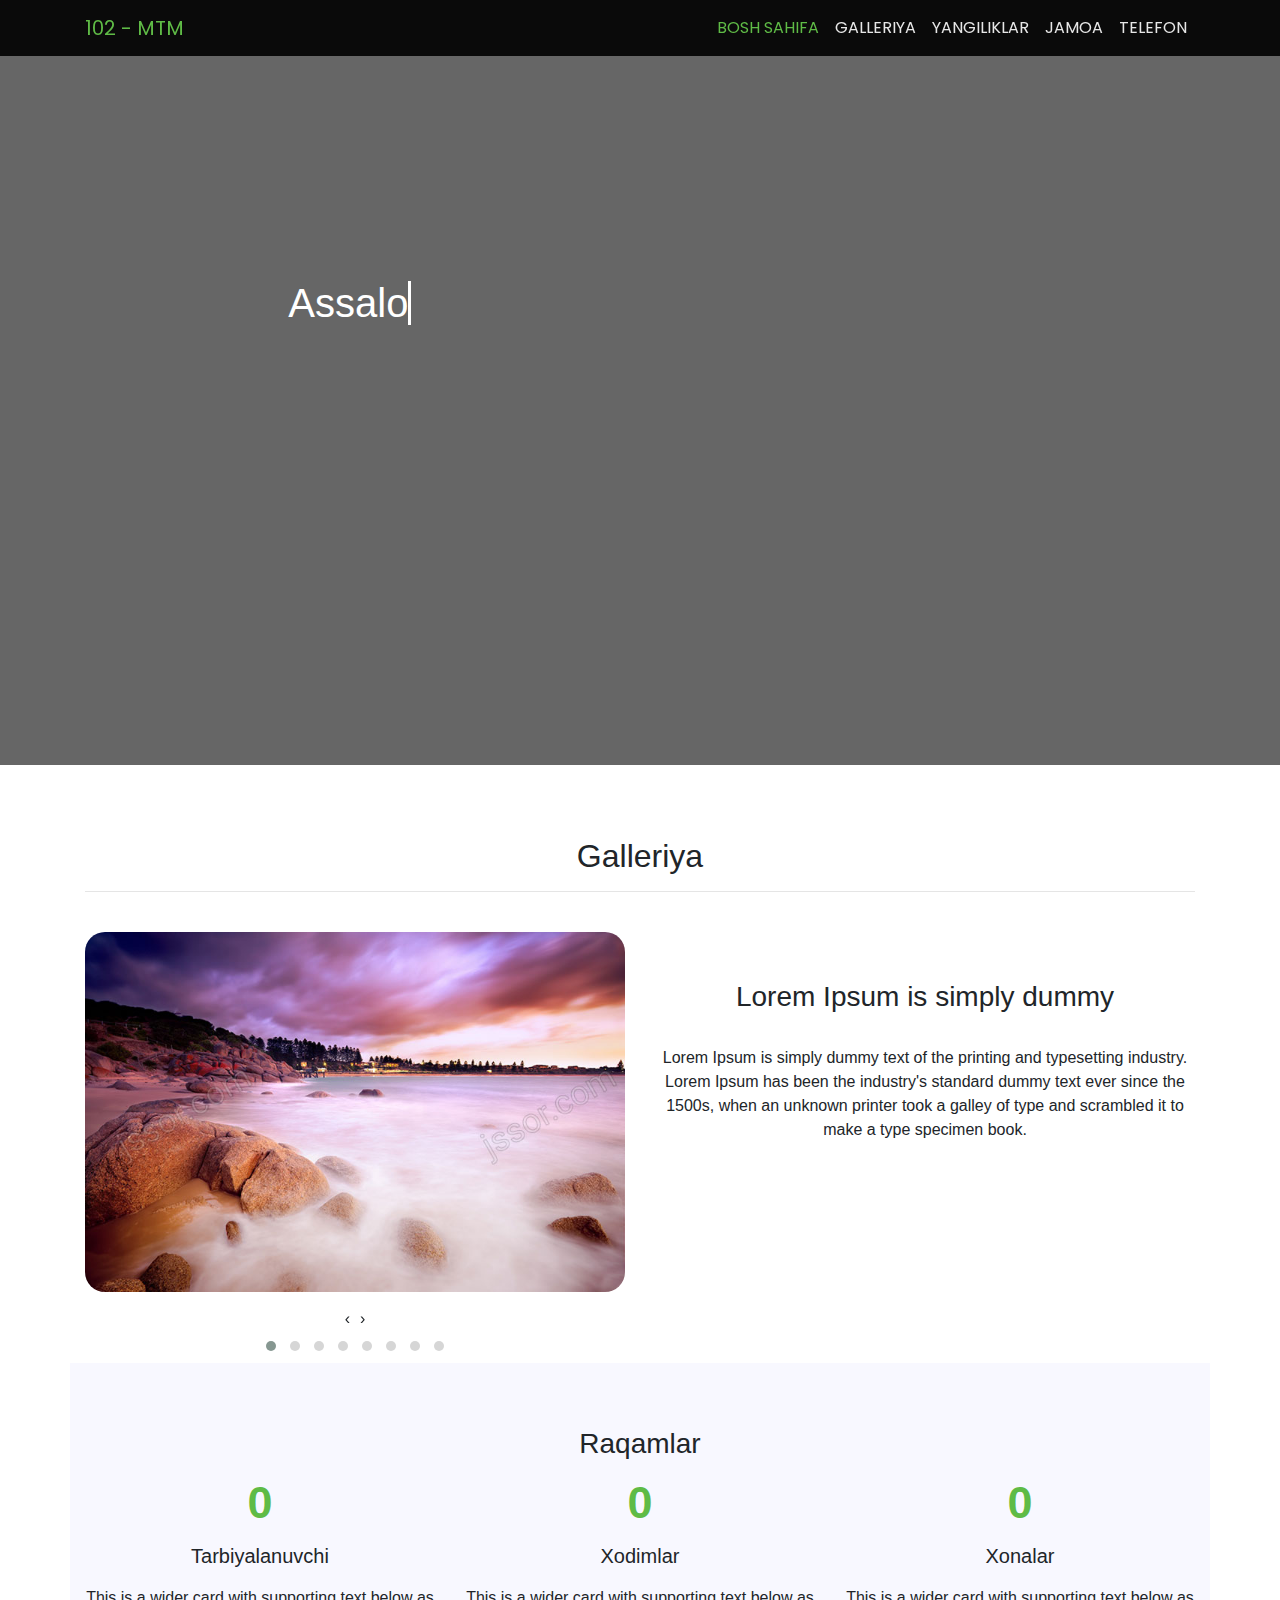
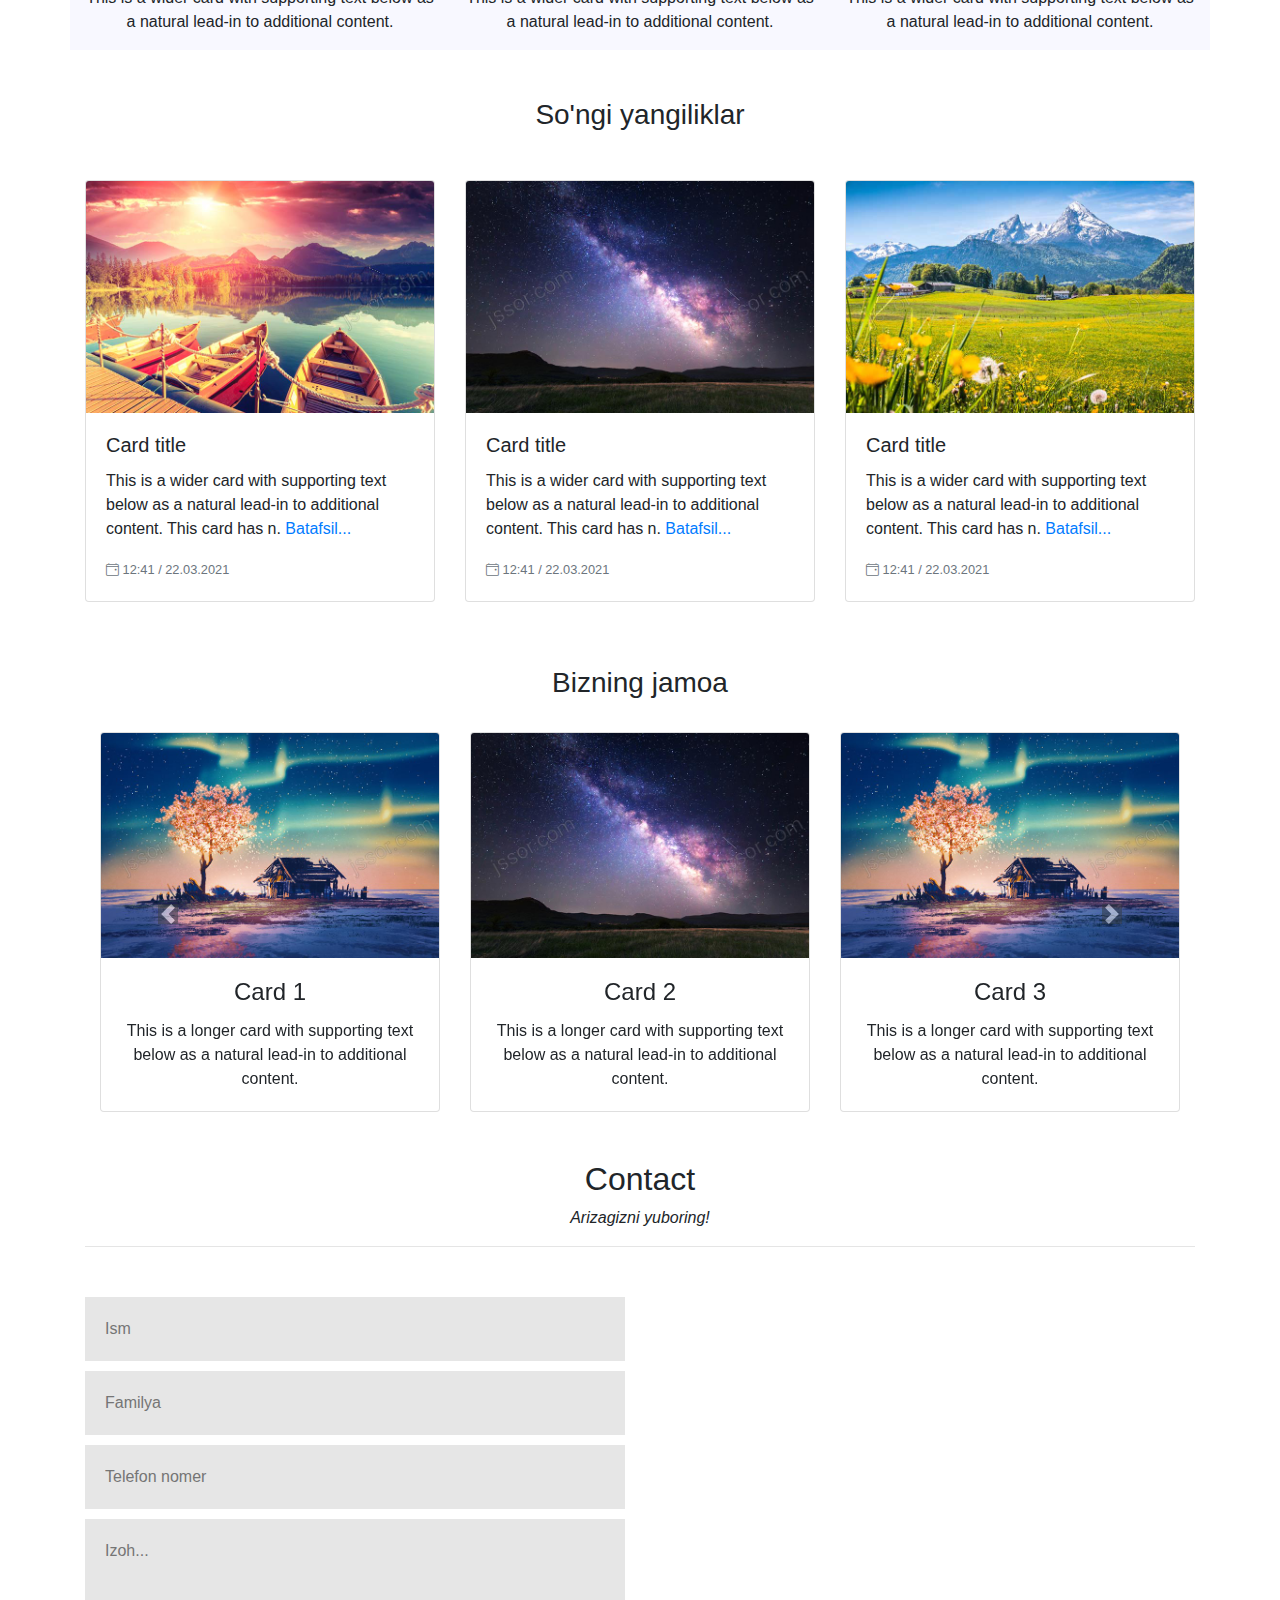
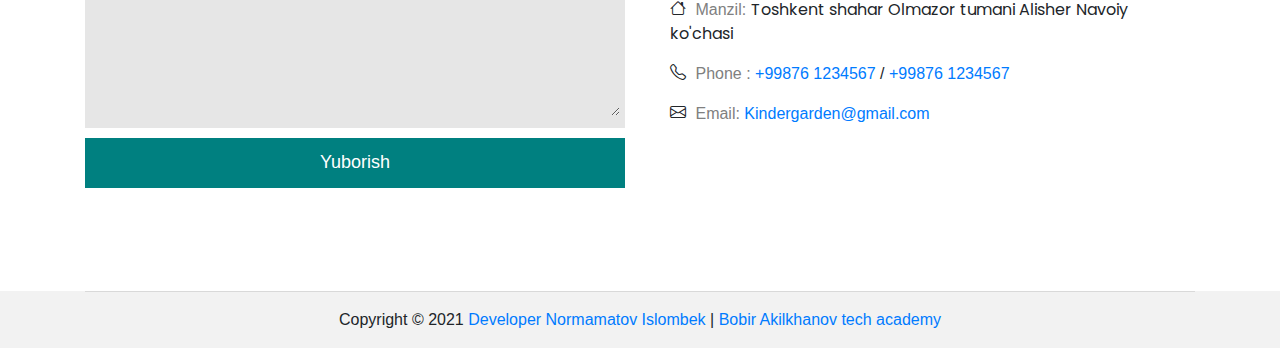
==== index.html @ 02dc330f "first commit" ====
<!DOCTYPE html>
<html>
    <head>
        <title>Kindergarden</title>
        <meta name="viewport" content="width=device-width, initial-scale=1">
        <link rel="stylesheet" href="CSS/app.css">
        <link rel="stylesheet" href="CSS/owl.carousel.min.css">
        <link rel="stylesheet" href="CSS/owl.theme.default.min.css">
        
            <link rel="stylesheet" href="CSS/bootstrap.min.css">
            <link rel="stylesheet" href="https://use.fontawesome.com/releases/v5.8.1/css/all.css" integrity="sha384-50oBUHEmvpQ+1lW4y57PTFmhCaXp0ML5d60M1M7uH2+nqUivzIebhndOJK28anvf" crossorigin="anonymous">
            <link rel="stylesheet" href="https://cdn.jsdelivr.net/npm/bootstrap-icons@1.3.0/font/bootstrap-icons.css">

    </head>
<body>
    <!-- navbar-->
<nav class="navbar navbar-expand-lg shadow-sm fixed-top">
        <div class="container">
            <a class="navbar-brand" href="#"><span style="color: rgb(95, 187, 70)">102 - MTM</span></a>
                <button class="navbar-toggler border-0" type="button" id="sidebar-toggler">

              <!-- menu -->
              <span class="menu">
                <svg viewBox="0 0 24 24" width="24" height="24" stroke="currentColor" stroke-width="2" fill="none" stroke-linecap="round" stroke-linejoin="round">
                  <line x1="3" y1="12" x2="21" y2="12"></line>
                  <line x1="3" y1="6" x2="21" y2="6"></line>
                  <line x1="3" y1="18" x2="21" y2="18"></line>
                </svg>
              </span>

              <!-- close -->
              <span class="close hidden">
                <svg viewBox="0 0 24 24" width="24" height="24" stroke="currentColor" stroke-width="2" fill="none" stroke-linecap="round" stroke-linejoin="round">
                  <line x1="18" y1="6" x2="6" y2="18"></line>
                  <line x1="6" y1="6" x2="18" y2="18"></line></svg>
              </span>

            </button>

            <div id="sidebar">
              <ul class="navbar-nav ml-lg-auto">
                  <li class="nav-item">
                      <a class="nav-link" href="#" id='ss'><span>205 - MTM</span></a>
                </li>
                <li class="nav-item active1">
                    <a class="nav-link" href="#"><span style="color: rgb(95, 187, 70)">BOSH SAHIFA</span> <span class="sr-only">(current)</span></a>
                </li>
                <li class="nav-item">
                   <a class="nav-link" href="menu/galleriya.html">GALLERIYA</a>
                </li>
                   <li class="nav-item">
                   <a class="nav-link" href="menu/news.html">YANGILIKLAR</a>
                </li>
                <li class="nav-item">
                   <a class="nav-link" href="menu/team.html">JAMOA</a>
                </li>
                <li class="nav-item">
                   <a class="nav-link" href="#contact">TELEFON</a>
                </li>
              </ul>
            </div>
    </div>
</nav>
    <div class="header">
  <div class="progress-container">
    <div class="progress-bar" id="progressBar"></div>
  </div>
</div>
<div class="content">
    <!--banner-->
<div class="banner">
        <div class="bannerbg">
            <div class="container">
                <div class="row">
                    <div class="offset-2 type">
                         <h1>
                            <p href="" class="typewrite" data-period="2000" data-type='[ "Assalomu Aleykum!", "112 - MTMga xush kelibsiz!", "Bizda siz istagan sharoitlar bor", "Hoziroq bizga ariza qoldiring!" ]'>
                            <span class="wrap"></span>
                            </p>
                        </h1>
                    </div>
                </div>
            </div>
       </div>
  </div>
        <!-- gallery-->
<div class="container mt-5">
    <div class="row">
         <div class="col-xl-12 col-md-12 col-lg-12 text-center mt-4 mb-4">
            <h2>Galleriya</h2>
             <hr>
        </div>
        <div class="col-xl-6 col-md-6 col-lg-6">
            <div class="owl-carousel owl-theme">
                <div class="item"><img class='nnn' src="img/018.jpg"></div>
                <div class="item"><img class='nnn' src="img/018.jpg"></div>
                <div class="item"><img class='nnn'  src="img/018.jpg"></div>
                <div class="item"><img class='nnn' src="img/018.jpg"></div>
                <div class="item"><img class='nnn' src="img/018.jpg"></div>
                <div class="item"><img class='nnn' src="img/018.jpg"></div>
                <div class="item"><img class='nnn'  src="img/018.jpg"></div>
                <div class="item"><img class='nnn' src="img/018.jpg"></div>
            </div>
        </div>
         <div class="col-xl-6 col-md-6 col-lg-6 text-center mt-5">
            <h3>Lorem Ipsum is simply dummy</h3>
             <br>
            <p>
                Lorem Ipsum is simply dummy text of the printing and typesetting industry. Lorem Ipsum has been the industry's standard dummy text ever since the 1500s, when an unknown printer took a galley of type and scrambled it to make a type specimen book.  </p>
        </div>
    </div>
</div>
    <!--skils-->
<div class="statistics container">
        <div class="row text-center">
            <div class='col-lg-12 mt-5 pt-3'>
                <h3>Raqamlar</h3>
            </div>
            <div class="statistics col-md-6 col-lg-4 col-xl-4 ">
                <div class="stat-number" data-n="200">
                  <span class="Single">0</span>
                </div> <h6>Tarbiyalanuvchi</h6>
                <p>This is a wider card with supporting text below as a natural lead-in to additional content.</p>
            </div>
            <div class="statistics col-md-6 col-lg-4 col-xl-4">
                   <div class="stat-number" data-n="60">0</div>
                <h6>Xodimlar</h6>
                <p>This is a wider card with supporting text below as a natural lead-in to additional content.</p>
            </div>
            <div class="statistics col-md-6 col-lg-4 col-xl-4">
                <div class="stat-number" data-n="10">0</div>
               <h6>Xonalar</h6>
                <p>This is a wider card with supporting text below as a natural lead-in to additional content.</p>
            </div>
        </div>
    </div>
    <!--news-->
    <div class="container">
        <div class="row mt-5">
            <div class="col-md-12 col-lg-12 col-xl-12">
                <div class="text-center mb-5">
                    <h3>So'ngi yangiliklar</h3>
                </div>
            </div> 
  </div>
          <div class="card-deck">
            <div class="card">
              <img src="img/004.jpg" class="card-img-top" alt="...">
                  <div class="card-body">
                    <h5 class="card-title">Card title</h5>
                    <p class="card-text">This is a wider card with supporting text below as a natural lead-in to additional content. This card has n. <a href="menu/news/news.html"> Batafsil...</a></p>
                    <p class="card-text"><small class="text-muted"><i class="bi bi-calendar4-event"> </i> 12:41 / 22.03.2021</small></p>
                </div>
            </div>
          <div class="card">
                <img src="img/008.jpg" class="card-img-top" alt="...">
                  <div class="card-body">
                    <h5 class="card-title">Card title</h5>
                    <p class="card-text">This is a wider card with supporting text below as a natural lead-in to additional content. This card has n. <a href="menu/news/news.html"> Batafsil...</a></p>
                    <p class="card-text"><small class="text-muted"><i class="bi bi-calendar4-event"> </i> 12:41 / 22.03.2021</small></p>
                </div>
          </div>
          <div class="card">
                <img src="img/006.jpg" class="card-img-top" alt="...">
                <div class="card-body">
                    <h5 class="card-title">Card title</h5>
                    <p class="card-text">This is a wider card with supporting text below as a natural lead-in to additional content. This card has n. <a href="menu/news/news.html"> Batafsil...</a></p>
                    <p class="card-text"><small class="text-muted"><i class="bi bi-calendar4-event"> </i> 12:41 / 22.03.2021</small></p>
                </div>
          </div>
      </div>
</div>
    
    <!--staff-->
<div class="container">
  <h3 class="text-center mt-5 mb-4 pt-3 pb-2">Bizning jamoa</h3>
  <div id="myCarousel" class="carousel slide text-center" data-ride="carousel">
    <div class="carousel-inner row w-100 mx-auto">
      <div class="carousel-item col-md-4 active">
        <div class="card">
          <img class="card-img-top img-fluid wer" src="img/010.jpg" alt="Card image cap">
          <div class="card-body">
            <h4 class="card-title">Card 1</h4>
            <p class="card-text">This is a longer card with supporting text below as a natural lead-in to additional content.</p>
          </div>
        </div>
      </div>
      <div class="carousel-item col-md-4">
        <div class="card">
          <img class="card-img-top img-fluid wer" src="img/008.jpg" alt="Card image cap">
          <div class="card-body">
            <h4 class="card-title">Card 2</h4>
            <p class="card-text">This is a longer card with supporting text below as a natural lead-in to additional content.</p>
          </div>
        </div>
      </div>
      <div class="carousel-item col-md-4">
        <div class="card">
          <img class="card-img-top img-fluid wer" src="img/010.jpg" alt="Card image cap">
          <div class="card-body">
            <h4 class="card-title">Card 3</h4>
            <p class="card-text">This is a longer card with supporting text below as a natural lead-in to additional content. </p>
          </div>
        </div>
      </div>
      <div class="carousel-item col-md-4">
        <div class="card">
          <img class="card-img-top img-fluid wer" src="img/008.jpg" alt="Card image cap">
          <div class="card-body">
            <h4 class="card-title">Card 4</h4>
            <p class="card-text">This is a longer card with supporting text below as a natural lead-in to additional content.</p>
          </div>
        </div>
      </div>
      <div class="carousel-item col-md-4">
        <div class="card">
          <img class="card-img-top img-fluid wer" src="img/006.jpg" alt="Card image cap">
          <div class="card-body">
            <h4 class="card-title">Card 5</h4>
            <p class="card-text">This is a longer card with supporting text below as a natural lead-in to additional content.</p>
          </div>
        </div>
      </div>
      <div class="carousel-item col-md-4">
        <div class="card">
          <img class="card-img-top img-fluid wer" src="img/018.jpg" alt="Card image cap">
          <div class="card-body">
            <h4 class="card-title">Card 6</h4>
            <p class="card-text">This is a longer card with supporting text below as a natural lead-in to additional content.</p>
          </div>
        </div>
      </div>
      <div class="carousel-item col-md-4">
        <div class="card">
          <img class="card-img-top img-fluid wer" src="img/004.jpg" alt="Card image cap">
          <div class="card-body">
            <h4 class="card-title">Card 7</h4>
            <p class="card-text">This is a longer card with supporting text below as a natural lead-in to additional content. </p>
          </div>
        </div>
      </div>
    </div>
    <p class="carousel-control-prev" href="#myCarousel" role="button" data-slide="prev">
      <span class="carousel-control-prev-icon bg-dark" aria-hidden="true"></span>
      <span class="sr-only">Previous</span>
    </p>
    <p class="carousel-control-next" href="#myCarousel" role="button" data-slide="next">
      <span class="carousel-control-next-icon bg-dark" aria-hidden="true"></span>
      <span class="sr-only">Next</span>
    </p>
     <p id="contact"></p>
  </div>
</div>
    <!--contact-->
    <div class="container mt-5">
        <div class="row">
            <div class="col-md-12 col-lg-12 col-xl-12 mb-4 text-center">
                <h2>Contact</h2>
                <i>Arizagizni yuboring!</i>
                <hr>
            </div>
            <div class="col-md-12 col-lg-12 col-xl-6">
                <form>
                    <div class="form-grou">
                        <input class="form-contro" type="text" placeholder="Ism">
                    </div>
                    <div class="form-grou">
                        <input class="form-contro" type="text" placeholder="Familya">
                    </div>
                    <div class="form-grou">
                        <input class="form-contro" type="number" placeholder="Telefon nomer">
                    </div>
                    <div class="form-grou">
                        <textarea class="form-contro" placeholder="Izoh..."></textarea>
                    </div>
                </form>
                <button class="btnf" type="submit"><span class="btnsize">Yuborish</span></button>
            </div>
            
            <div class="col-md-12 col-lg-12 col-xl-6 mt-2">
				<div class="col-md-12 col-lg-12 col-xl-12">
				<iframe width="100%" height="280" style="border:0" loading="lazy" allowfullscreen src="https://www.google.com/maps/embed?pb=!1m18!1m12!1m3!1d2995.0082359419284!2d69.2041284913705!3d41.35217471128878!2m3!1f0!2f0!3f0!3m2!1i1024!2i768!4f13.1!3m3!1m2!1s0x38ae8d4a0dce8309%3A0x43e0a115d4b09d1a!2sBobir%20Akilkhanov%20Tech%20Academy!5e0!3m2!1sru!2s!4v1604408096451!5m2!1sru!2s">
                </iframe>
                <div class="mt-3">
				    <p><i class="bi bi-house"></i>
                        <span class="collig">Manzil:</span> <span class='manz'>Toshkent shahar Olmazor tumani Alisher Navoiy ko'chasi</span></p>
                    <p><i class="bi bi-telephone"></i>
                        <span class="collig">Phone :</span> <a href="tel:+998761234567">+99876 1234567</a> / <a href="tel:+998761234567">+99876 1234567</a></p>
                    <p><i class="bi bi-envelope"></i>
                        <span class="collig">Email: </span><a href="mailto:Kindergarden@gmail.com">Kindergarden@gmail.com</a></p>
                </div>
				</div>
            </div>
        </div>
    </div>
    
    <!--footer-->
<div class="footer">
    <div class="container mt-5">
        <hr>
        <div class="row text-center">
            <div class="col-md-12">
                <p>Copyright &copy; 2021 <a href="https://t.me/islombekNv">Developer Normamatov Islombek</a> | <a href="https://www.ba.uz">Bobir Akilkhanov tech academy</a></p>
            </div>
        </div>
    </div>
</div>
</div>
<script src="JS/jquery.js"></script>
    <script src="JS/owl.carousel.min.js"></script>    
    <script src="JS/bootstrap.min.js"></script>
        <script src="JS/main.js"></script>
  <script>
window.replainSettings = { id: '607561dc-8083-4cf1-bade-cb20876c6ff7' };
(function(u){var s=document.createElement('script');s.type='text/javascript';s.async=true;s.src=u;
var x=document.getElementsByTagName('script')[0];x.parentNode.insertBefore(s,x);
})('https://widget.replain.cc/dist/client.js');
</script>
    </body>
</html> 
<!--https://codepen.io/hitensharma/pen/dybryGE-->
---- CSS/app.css ----
@import url('https://fonts.googleapis.com/css2?family=Poppins:wght@500&display=swap');

body {
    overflow-x: hidden;
}

/*navbar*/
.header {
  position: fixed;
  top: 55px;
  width: 100%;
  z-index: 1;
}

.progress-bar {
  background-color: red;
  height: 3px;
  width: 0%;
}

.progress-container {
  height: 10px;
  width: 100%;
}

.hidden , #ss{
  display: none;
}

svg {
    color: white;
}

.navbar-brand {
    font-size: 20px;
}

nav {
    background-color: rgb(0, 0, 0, 0.9);
}

@media screen and (max-width:991px){
 
  #sidebar{
    width: 60%;
    height: 100%;
    position: fixed;
    top: 0;
    left: 0;
    background-color: rgb(0, 0, 0, 0.9);
    font-size: 1.1rem;
    padding: 2rem 3rem;
    
  
    box-shadow: 0 .125rem .25rem rgba(0,0,0,.075);
 
    transform: translateX(-100%);
    transition: transform 0.5s ease-out;
  }
    .nav-item {
        padding-top: 10px;
    }
  
  #sidebar.active{
    transform: translateX(0);
  }
    #ss {
        position: relative;
        bottom: 25px;
        display: inline;
        font-size: 20px;
        font-weight: 600;
    }
}

nav a {
    font-family: 'Poppins', sans-serif;
    color: rgb(255, 255, 255, 0.9);
    font-size: 16px;
}

nav a:hover {
    color: aqua;
}

.sidebar ul active1 nav-link{
    color: rgb(95, 187, 70) !important;
}

/*banner*/
.banner {
    background-image:  url('https://lydbogormen.dk/wp-content/uploads/2018/12/lydb%C3%B8ger-til-b%C3%B8rn-1500x600.jpg');
    width:100%;
    height: 85vh;
    background-size: cover;
    background-repeat: no-repeat;
    background-position: bottom;
    position: relative;
}

.bannerbg {
    position: absolute;
    background-color: rgb(0, 0, 0, 0.6);
    width: 100%;
    height: 100%;
}


.type {
    position: absolute;
    top: 30vh;
    padding: 9px 5px 9px 5px;
    font-size: 250px;

}

.typewrite {
    color: white;
}

.BTN {
    position: absolute;
    top: 70vh;
    background-color: rgb(36, 27, 27, 0.8);
    margin: auto;
    padding: 9px 5px 9px 5px;
    border-radius: 40px;
    margin-left: 12px;
}

.bi-chevron-compact-down {
    color: rgb(255, 255, 255, 0.8);
}

/*gallery*/
.next {
    background-color: darkviolet;
    padding: 5px;
    color: aliceblue;
}
.nnn {
    border-radius: 20px;
}

/*skils*/
.statistics {
    background-color: ghostwhite;
}

.stat-number {
  font-size: 45px;
  font-weight: bold;
  margin-bottom: 0;
  padding-bottom: 8px;
  color: rgb(95, 187, 70);
}

.statistics h6 {
  font-size: 20px;
  font-weight: 400;
  margin-bottom: 10px;;
  padding-bottom: 8px;
/*  color: rgb(95, 187, 70);*/
}

/*staff*/
@media (min-width: 768px) {
  /* show 3 items */
  .carousel-inner .active,
  .carousel-inner .active + .carousel-item,
  .carousel-inner .active + .carousel-item + .carousel-item {
    display: block;
  }

  .carousel-inner .carousel-item.active:not(.carousel-item-right):not(.carousel-item-left),
  .carousel-inner .carousel-item.active:not(.carousel-item-right):not(.carousel-item-left) + .carousel-item,
  .carousel-inner .carousel-item.active:not(.carousel-item-right):not(.carousel-item-left) + .carousel-item + .carousel-item {
    transition: none;
  }

  .carousel-inner .carousel-item-next,
  .carousel-inner .carousel-item-prev {
    position: relative;
    transform: translate3d(0, 0, 0);
  }

  .carousel-inner .active.carousel-item + .carousel-item + .carousel-item + .carousel-item {
    position: absolute;
    top: 0;
    right: -33.3333%;
    z-index: -1;
    display: block;
    visibility: visible;
  }

  /* left or forward direction */
  .active.carousel-item-left + .carousel-item-next.carousel-item-left,
  .carousel-item-next.carousel-item-left + .carousel-item,
  .carousel-item-next.carousel-item-left + .carousel-item + .carousel-item,
  .carousel-item-next.carousel-item-left + .carousel-item + .carousel-item + .carousel-item {
    position: relative;
    transform: translate3d(-100%, 0, 0);
    visibility: visible;
  }

  /* farthest right hidden item must be abso position for animations */
  .carousel-inner .carousel-item-prev.carousel-item-right {
    position: absolute;
    top: 0;
    left: 0;
    z-index: -1;
    display: block;
    visibility: visible;
  }

  /* right or prev direction */
  .active.carousel-item-right + .carousel-item-prev.carousel-item-right,
  .carousel-item-prev.carousel-item-right + .carousel-item,
  .carousel-item-prev.carousel-item-right + .carousel-item + .carousel-item,
  .carousel-item-prev.carousel-item-right + .carousel-item + .carousel-item + .carousel-item {
    position: relative;
    transform: translate3d(100%, 0, 0);
    visibility: visible;
    display: block;
    visibility: visible;
  }
}


/*conatact*/
input, textarea {
    border: none;
    outline: none;
    padding: 15px;
    margin-bottom: 5px;
    width: 100%;
    font-size: 16px;
    background-color: #e6e6e6;
}

textarea {
    height: 12em;
}

.form-grou {
    border: 1px solid gray;
    margin: 10px 0px;
    padding: 5px;
    background-color: #e6e6e6;
/*    border-radius: 10px;*/
    border: none;
}


.btn {
    width: 100%;
    margin-bottom: 50px;
    background-color: #008CBA;
    height: 10%;
    border: none;
/*    font-weight: 500;*/
}

.btnsize {
    font-size: 18px;
    font-family: sans-serif;
    color: white;
}

.btnf {
    background-color: teal;
    width: 100%;
    padding: 0.7em 0;
    border: 0;
    margin-bottom: 55px;
}
.textg {
    font-family: 'Poppins', sans-serif;
    padding-bottom: 10px;
}

.collig {
    color: gray;
    font-family: sans-serif;
}

.bi-house, .bi-telephone, .bi-envelope {
    position: relative;
    bottom: 1px;
    margin-right: 5px;
}

.manz {
      font-family: 'Poppins', sans-serif;
}



.footer {
    background-color: rgb(0, 0, 0, 0.05);
}
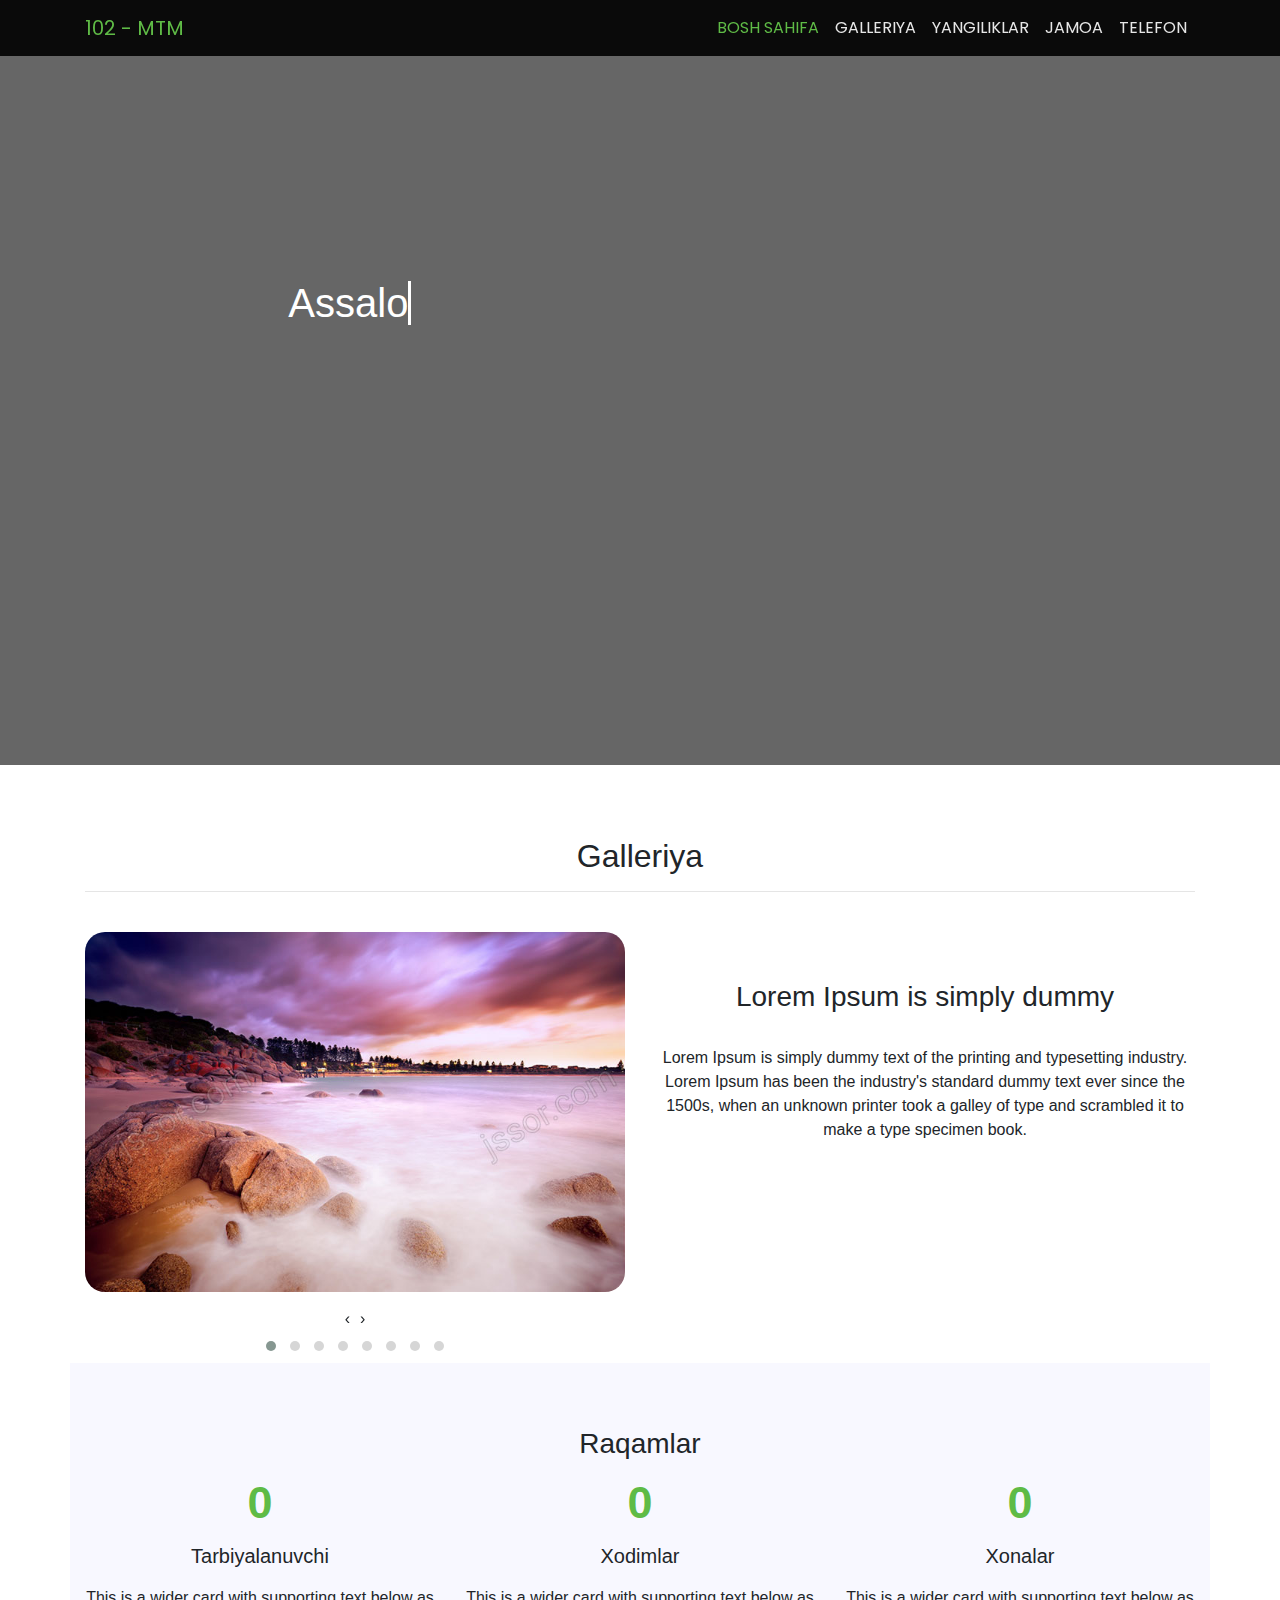
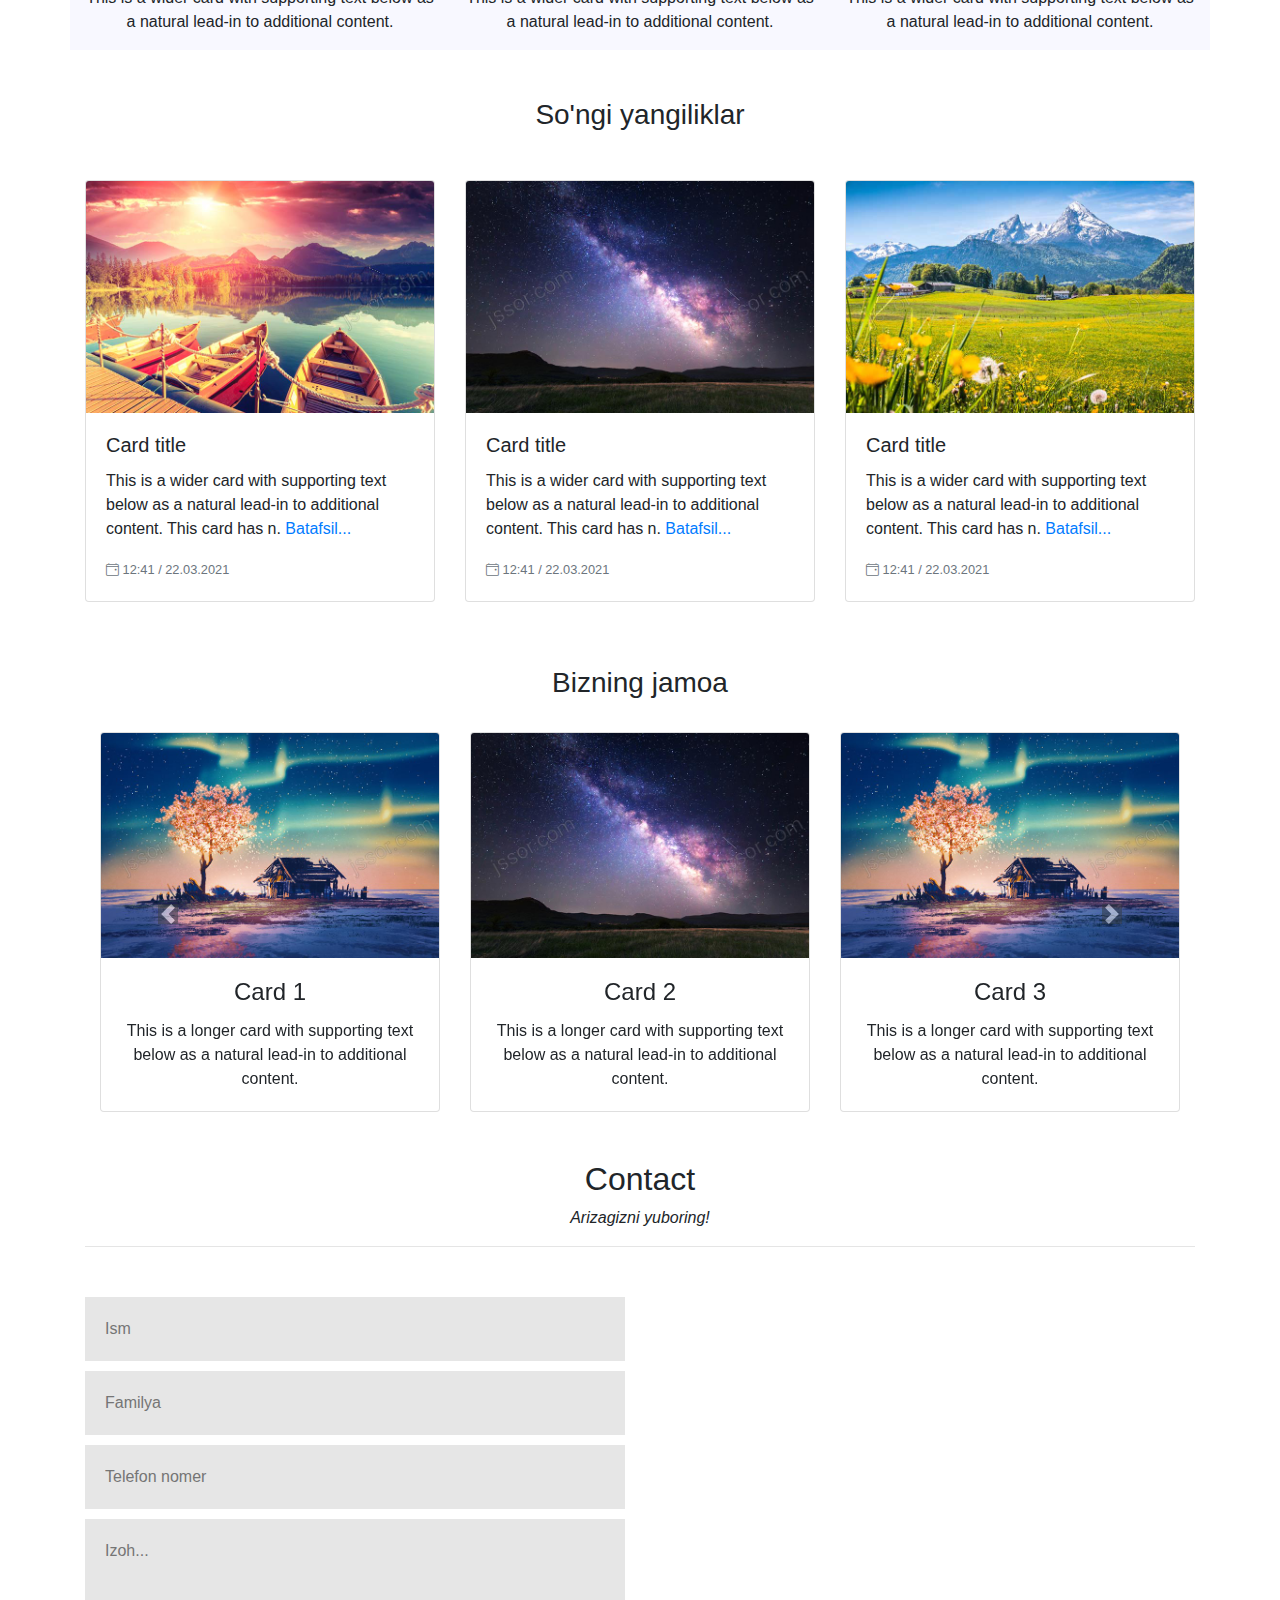
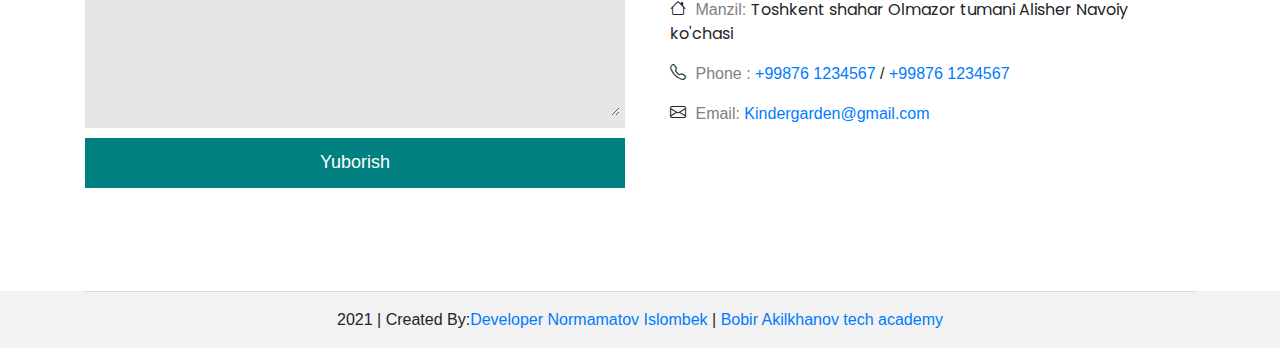
==== commit 56711306: "intial" ====
--- a/index.html
+++ b/index.html
@@ -300,7 +300,7 @@
         <hr>
         <div class="row text-center">
             <div class="col-md-12">
-                <p>Copyright &copy; 2021 <a href="https://t.me/islombekNv">Developer Normamatov Islombek</a> | <a href="https://www.ba.uz">Bobir Akilkhanov tech academy</a></p>
+                <p>2021 | Created By:<a href="https://t.me/islombekNv">Developer Normamatov Islombek</a> | <a href="https://www.ba.uz">Bobir Akilkhanov tech academy</a></p>
             </div>
         </div>
     </div>
